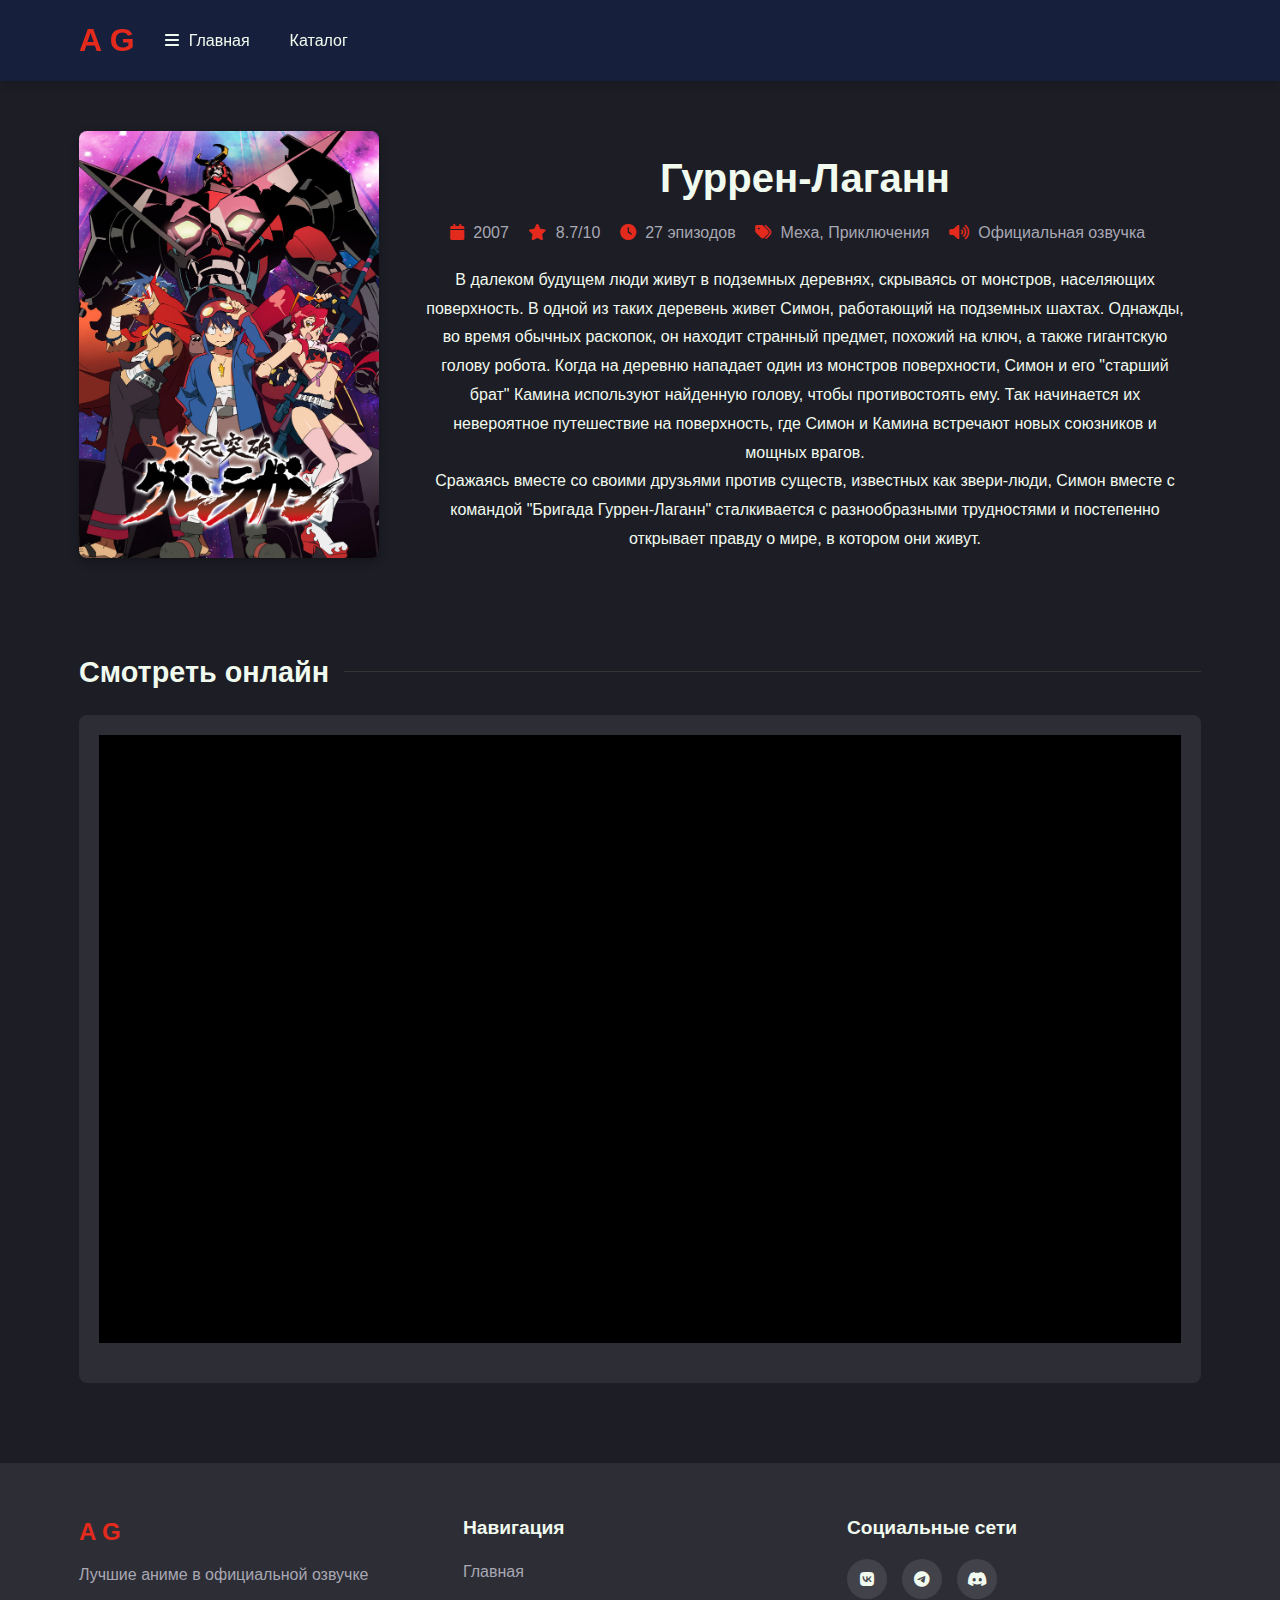
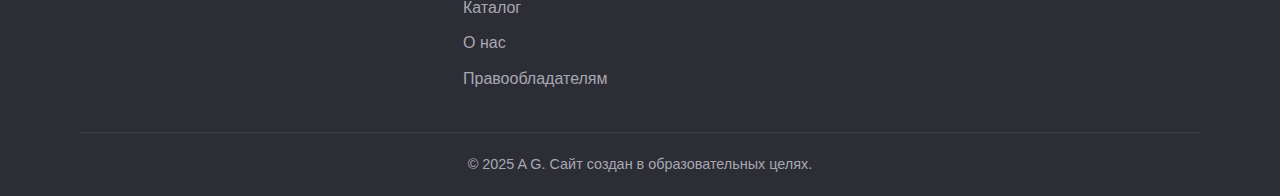
==== anime/gurren-lagann.html @ 94c875a3 "first commit" ====
<!DOCTYPE html>
<html lang="ru">
<head>
    <meta charset="UTF-8">
    <meta name="viewport" content="width=device-width, initial-scale=1.0">
    <title>Гуррен-Лаганн - A G</title>
    <link rel="stylesheet" href="../css/style.css">
    <link rel="stylesheet" href="https://cdnjs.cloudflare.com/ajax/libs/font-awesome/6.4.0/css/all.min.css">
    <style>
        :root {
            --primary-color: #e42a1d;
            --secondary-color: #ff8e2b;
            --dark-bg: #1d1d26;
            --card-bg: #2d2d36;
            --accent-color: #ffa500;
        }
        
        body {
            background-color: var(--dark-bg);
        }
        
        .anime-details {
            padding: 50px 0;
        }
        
        .anime-container {
            display: grid;
            grid-template-columns: 300px 1fr;
            gap: 30px;
        }
        
        .anime-poster img {
            width: 100%;
            border-radius: var(--border-radius);
            box-shadow: var(--box-shadow);
        }
        
        .anime-info h1 {
            font-size: 2.5rem;
            margin-bottom: 10px;
        }
        
        .anime-info .details {
            margin-bottom: 20px;
        }
        
        .anime-info .details span {
            display: inline-block;
            margin-right: 15px;
            color: var(--gray-text);
        }
        
        .anime-info .details span i {
            margin-right: 5px;
            color: var(--primary-color);
        }
        
        .anime-info .synopsis {
            margin-bottom: 30px;
            line-height: 1.8;
        }
        
        .episodes-section {
            margin-top: 50px;
        }
        
        .episodes-title {
            font-size: 1.8rem;
            margin-bottom: 20px;
            display: flex;
            align-items: center;
        }
        
        .episodes-title::after {
            content: '';
            flex: 1;
            height: 1px;
            background-color: #333;
            margin-left: 15px;
        }
        
        .player-container {
            background-color: var(--card-bg);
            border-radius: var(--border-radius);
            padding: 20px;
            margin-bottom: 30px;
        }
        
        .player {
            width: 100%;
            aspect-ratio: 16/9;
            background-color: #000;
            margin-bottom: 20px;
            display: flex;
            align-items: center;
            justify-content: center;
            color: var(--gray-text);
            font-size: 1.2rem;
        }
        
        .episodes-list {
            display: grid;
            grid-template-columns: repeat(auto-fill, minmax(60px, 1fr));
            gap: 10px;
            margin-top: 20px;
        }
        
        .episode-btn {
            display: flex;
            align-items: center;
            justify-content: center;
            height: 40px;
            background-color: var(--dark-bg);
            border-radius: 5px;
            cursor: pointer;
            transition: var(--transition);
        }
        
        .episode-btn:hover, .episode-btn.active {
            background-color: var(--primary-color);
        }
        
        @media (max-width: 768px) {
            .anime-container {
                grid-template-columns: 1fr;
            }
            
            .anime-poster {
                max-width: 300px;
                margin: 0 auto;
            }
            
            .player {
                aspect-ratio: 4/3;
            }
        }
    </style>
</head>
<body>
    <header>
        <div class="container">
            <div class="logo">
                <h1><a href="../index.html">A G</a></h1>
            </div>
            <nav>
                <ul>
                    <li><a href="../index.html">Главная</a></li>
                    <li><a href="../catalog.html">Каталог</a></li>
                </ul>
            </nav>
            <div class="buttons">
                
            </div>
        </div>
    </header>

    <main>
        <section class="anime-details">
            <div class="container">
                <div class="anime-container">
                    <div class="anime-poster">
                        <img src="../img/gurrenLaggan.jpeg" alt="Гуррен-Лаганн">
                    </div>
                    <div class="anime-info">
                        <h1>Гуррен-Лаганн</h1>
                        <div class="details">
                            <span><i class="fas fa-calendar"></i> 2007</span>
                            <span><i class="fas fa-star"></i> 8.7/10</span>
                            <span><i class="fas fa-clock"></i> 27 эпизодов</span>
                            <span><i class="fas fa-tags"></i> Меха, Приключения</span>
                            <span><i class="fas fa-volume-high"></i> Официальная озвучка</span>
                        </div>
                        <div class="synopsis">
                            <p>В далеком будущем люди живут в подземных деревнях, скрываясь от монстров, населяющих поверхность. В одной из таких деревень живет Симон, работающий на подземных шахтах. Однажды, во время обычных раскопок, он находит странный предмет, похожий на ключ, а также гигантскую голову робота. Когда на деревню нападает один из монстров поверхности, Симон и его "старший брат" Камина используют найденную голову, чтобы противостоять ему. Так начинается их невероятное путешествие на поверхность, где Симон и Камина встречают новых союзников и мощных врагов.</p>
                            <p>Сражаясь вместе со своими друзьями против существ, известных как звери-люди, Симон вместе с командой "Бригада Гуррен-Лаганн" сталкивается с разнообразными трудностями и постепенно открывает правду о мире, в котором они живут.</p>
                        </div>
                    </div>
                </div>
                
                <div class="episodes-section">
                    <h2 class="episodes-title">Смотреть онлайн</h2>
                    
                    <div class="player-container">
                        <div class="player">
                            <iframe src="https://kodik.info/season/29984/d33c1578a143ec82619d3302671e3e19/720p" width="100%" height="100%" frameborder="0" AllowFullScreen allow="autoplay *; fullscreen *"></iframe>
                        </div>
                    </div>
                </div>
            </div>
        </section>
    </main>

    <footer>
        <div class="container">
            <div class="footer-content">
                <div class="footer-logo">
                    <h2>A G</h2>
                    <p>Лучшие аниме в официальной озвучке</p>
                </div>
                <div class="footer-links">
                    <h3>Навигация</h3>
                    <ul>
                        <li><a href="../index.html">Главная</a></li>
                        <li><a href="../catalog.html">Каталог</a></li>
                        <li><a href="../about.html">О нас</a></li>
                        <li><a href="../copyright.html">Правообладателям</a></li>
                    </ul>
                </div>
                <div class="footer-social">
                    <h3>Социальные сети</h3>
                    <div class="social-icons">
                        <a href="#"><i class="fab fa-vk"></i></a>
                        <a href="#"><i class="fab fa-telegram"></i></a>
                        <a href="#"><i class="fab fa-discord"></i></a>
                    </div>
                </div>
            </div>
            <div class="footer-bottom">
                <p>&copy; 2025 A G. Сайт создан в образовательных целях.</p>
            </div>
        </div>
    </footer>

    <script src="../js/main.js"></script>
</body>
</html>
---- css/style.css ----
/* Основные стили */
:root {
    --primary-color: #e63946;
    --secondary-color: #ff6b6b;
    --accent-color: #ff6b6b;
    --dark-bg: #1a1a2e;
    --darker-bg: #0a0a0a;
    --light-text: #f1faee;
    --dark-text: #333;
    --gray-text: #a8a8b3;
    --card-bg: #16213e;
    --border-radius: 8px;
    --box-shadow: 0 4px 10px rgba(0, 0, 0, 0.3);
    --transition: all 0.3s ease;
}

* {
    margin: 0;
    padding: 0;
    box-sizing: border-box;
}

body {
    font-family: 'Segoe UI', Tahoma, Geneva, Verdana, sans-serif;
    background-color: var(--dark-bg);
    color: var(--light-text);
    line-height: 1.6;
}

.container {
    width: 90%;
    max-width: 1200px;
    margin: 0 auto;
    padding: 0 15px;
}

a {
    text-decoration: none;
    color: var(--light-text);
}

ul {
    list-style: none;
}

img {
    max-width: 100%;
}

.btn {
    padding: 8px 15px;
    border-radius: var(--border-radius);
    transition: var(--transition);
    display: inline-block;
    background-color: transparent;
    border: 1px solid var(--primary-color);
    color: var(--light-text);
    cursor: pointer;
    font-weight: 500;
}

.btn:hover {
    background-color: rgba(230, 57, 70, 0.1);
}

.btn-primary {
    background-color: var(--primary-color);
    color: white;
}

.btn-primary:hover {
    background-color: var(--secondary-color);
}

.btn-secondary {
    background-color: var(--card-bg);
    border: 1px solid var(--card-bg);
}

.btn-secondary:hover {
    background-color: #1f2b4e;
}

.btn-large {
    padding: 12px 25px;
    font-size: 1.1rem;
}

/* Хедер */
header {
    background-color: rgba(22, 33, 62, 0.95);
    position: sticky;
    top: 0;
    z-index: 1000;
    padding: 15px 0;
    box-shadow: 0 2px 10px rgba(0, 0, 0, 0.2);
}

header .container {
    display: flex;
    align-items: center;
}

.logo {
    margin-right: 30px;
}

.logo h1 {
    font-size: 2rem;
    font-weight: 700;
}

.logo a {
    color: var(--primary-color);
}

nav {
    flex: 1;
}

nav ul {
    display: flex;
    gap: 20px;
}

nav ul li a {
    padding: 10px;
    transition: var(--transition);
    font-weight: 500;
}

nav ul li a:hover, nav ul li a.active {
    color: var(--primary-color);
}

.buttons {
    display: flex;
    gap: 10px;
}

/* Герой-секция */
.hero {
    background: linear-gradient(rgba(0, 0, 0, 0.7), rgba(0, 0, 0, 0.7)), url('../images/hero-bg.jpg');
    background-size: cover;
    background-position: center;
    height: 500px;
    display: flex;
    align-items: center;
    text-align: center;
}

.hero-content {
    max-width: 800px;
    margin: 0 auto;
}

.hero-content h2 {
    font-size: 2.5rem;
    margin-bottom: 15px;
}

.hero-content p {
    font-size: 1.2rem;
    margin-bottom: 30px;
    color: var(--gray-text);
}

/* Секция с аниме */
.section-title {
    text-align: center;
    margin-bottom: 40px;
    font-size: 2rem;
    position: relative;
}

.section-title::after {
    content: '';
    display: block;
    width: 60px;
    height: 3px;
    background-color: var(--primary-color);
    margin: 15px auto;
}

.anime-grid {
    display: grid;
    grid-template-columns: repeat(auto-fill, minmax(250px, 1fr));
    gap: 30px;
}

.anime-card {
    background-color: var(--card-bg);
    border-radius: var(--border-radius);
    overflow: hidden;
    transition: var(--transition);
    box-shadow: var(--box-shadow);
}

.anime-card:hover {
    transform: translateY(-5px);
}

.anime-image {
    position: relative;
    aspect-ratio: 3/4;
    overflow: hidden;
}

.anime-image img {
    width: 100%;
    height: 100%;
    object-fit: cover;
    transition: transform 0.5s ease;
}

.anime-card:hover .anime-image img {
    transform: scale(1.05);
}

.anime-info {
    padding: 15px;
    text-align: center;
}

.anime-info h3 {
    margin-bottom: 15px;
    font-size: 1.2rem;
    height: 2.4em;
    display: -webkit-box;
    -webkit-line-clamp: 2;
    -webkit-box-orient: vertical;
    overflow: hidden;
}

.view-more-container {
    text-align: center;
    margin-top: 40px;
}

/* Футер */
footer {
    background-color: var(--card-bg);
    padding: 50px 0 20px;
}

.footer-content {
    display: grid;
    grid-template-columns: repeat(auto-fit, minmax(200px, 1fr));
    gap: 30px;
    margin-bottom: 30px;
}

.footer-logo h2 {
    color: var(--primary-color);
    margin-bottom: 10px;
}

.footer-logo p {
    color: var(--gray-text);
}

.footer-links h3, .footer-social h3 {
    margin-bottom: 15px;
    font-size: 1.2rem;
}

.footer-links ul li {
    margin-bottom: 10px;
}

.footer-links ul li a {
    color: var(--gray-text);
    transition: var(--transition);
}

.footer-links ul li a:hover {
    color: var(--primary-color);
}

.social-icons {
    display: flex;
    gap: 15px;
}

.social-icons a {
    width: 40px;
    height: 40px;
    border-radius: 50%;
    background-color: rgba(255, 255, 255, 0.1);
    display: flex;
    align-items: center;
    justify-content: center;
    transition: var(--transition);
}

.social-icons a:hover {
    background-color: var(--primary-color);
}

.footer-bottom {
    text-align: center;
    border-top: 1px solid rgba(255, 255, 255, 0.1);
    padding-top: 20px;
    color: var(--gray-text);
    font-size: 0.9rem;
}

/* Адаптивный дизайн */
@media (max-width: 768px) {
    header .container {
        flex-direction: column;
        gap: 15px;
    }
    
    .logo {
        margin-right: 0;
    }
    
    nav ul {
        justify-content: center;
    }
    
    .buttons {
        justify-content: center;
    }
    
    .hero {
        height: 400px;
    }
    
    .hero-content h2 {
        font-size: 2rem;
    }
    
    .featured {
        padding: 50px 0;
    }
    
    .anime-grid {
        grid-template-columns: repeat(auto-fill, minmax(200px, 1fr));
    }
}

@media (max-width: 576px) {
    .anime-grid {
        grid-template-columns: repeat(auto-fill, minmax(200px, 1fr));
    }
    
    .anime-image {
        height: 280px;
    }
    
    .hero {
        height: 400px;
    }
    
    .buttons {
        flex-direction: column;
    }
}

/* Page content */
.page-content {
    padding: 50px 0;
}

.page-title {
    font-size: 2.5rem;
    margin-bottom: 30px;
    text-align: center;
}

.content-block {
    background-color: var(--card-bg);
    padding: 30px;
    border-radius: var(--border-radius);
    box-shadow: var(--box-shadow);
}

.content-block h2 {
    margin-bottom: 15px;
    color: var(--primary-color);
}

.content-block p {
    margin-bottom: 20px;
}

.content-block a {
    color: var(--primary-color);
}

.content-block a:hover {
    text-decoration: underline;
}
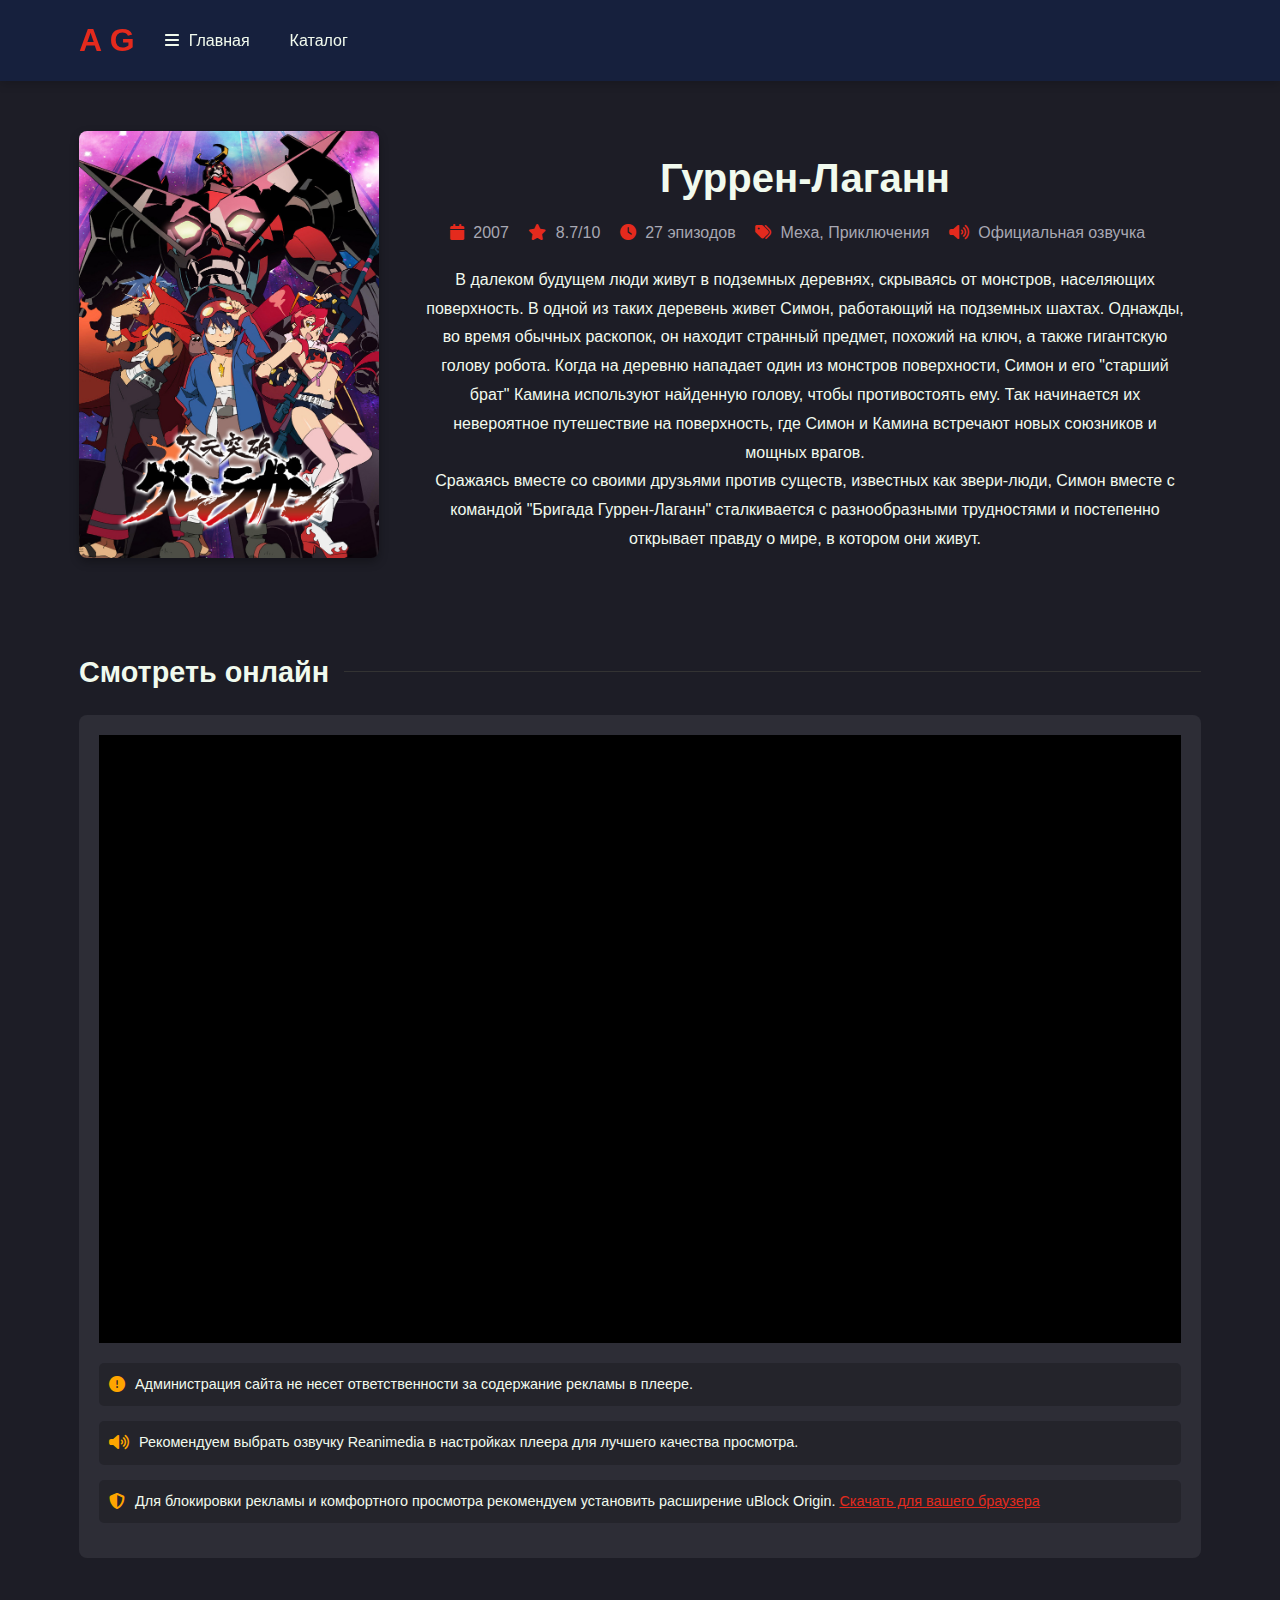
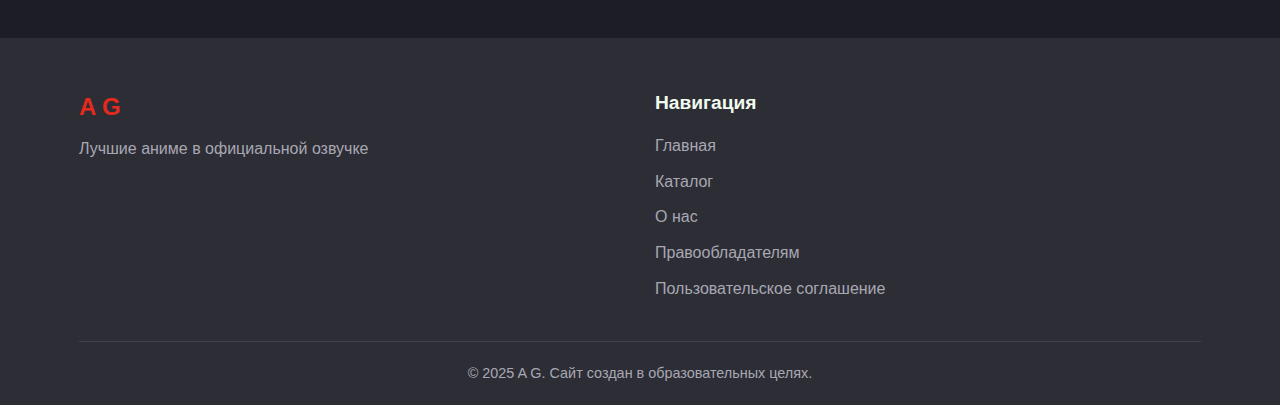
==== commit bf802ee3: "Добавлены сноски под плеером и скрипт для установки ссылки на расширение uBlock Origin в зависимости" ====
--- a/anime/gurren-lagann.html
+++ b/anime/gurren-lagann.html
@@ -133,6 +133,35 @@
             .player {
                 aspect-ratio: 4/3;
             }
+        }
+        
+        /* Стили для сносок под плеером */
+        .player-notices {
+            margin-top: 20px;
+        }
+        
+        .notice {
+            display: flex;
+            align-items: flex-start;
+            gap: 10px;
+            margin-bottom: 15px;
+            padding: 10px;
+            background-color: rgba(0, 0, 0, 0.2);
+            border-radius: 5px;
+        }
+        
+        .notice i {
+            margin-top: 3px;
+        }
+        
+        .notice p {
+            margin: 0;
+            font-size: 0.9rem;
+        }
+        
+        .notice a {
+            color: var(--primary-color);
+            text-decoration: underline;
         }
     </style>
 </head>
@@ -182,7 +211,24 @@
                     
                     <div class="player-container">
                         <div class="player">
-                            <iframe src="https://kodik.info/season/29984/d33c1578a143ec82619d3302671e3e19/720p" width="100%" height="100%" frameborder="0" AllowFullScreen allow="autoplay *; fullscreen *"></iframe>
+                            <iframe src="https://kodik.info/video/31245/a87b9cee2f9e66dd0c7cabeaf7bc28b4/720p" width="100%" height="100%" frameborder="0" AllowFullScreen allow="autoplay *; fullscreen *"></iframe>
+                        </div>
+                        
+                        <div class="player-notices">
+                            <div class="notice">
+                                <i class="fas fa-exclamation-circle" style="color: var(--accent-color);"></i>
+                                <p>Администрация сайта не несет ответственности за содержание рекламы в плеере.</p>
+                            </div>
+                            
+                            <div class="notice">
+                                <i class="fas fa-volume-high" style="color: var(--accent-color);"></i>
+                                <p>Рекомендуем выбрать озвучку Reanimedia в настройках плеера для лучшего качества просмотра.</p>
+                            </div>
+                            
+                            <div class="notice" id="ublock-notice">
+                                <i class="fas fa-shield-alt" style="color: var(--accent-color);"></i>
+                                <p>Для блокировки рекламы и комфортного просмотра рекомендуем установить расширение uBlock Origin. <a href="#" id="ublock-link" target="_blank">Скачать для вашего браузера</a></p>
+                            </div>
                         </div>
                     </div>
                 </div>
@@ -204,15 +250,8 @@
                         <li><a href="../catalog.html">Каталог</a></li>
                         <li><a href="../about.html">О нас</a></li>
                         <li><a href="../copyright.html">Правообладателям</a></li>
+                        <li><a href="../terms.html">Пользовательское соглашение</a></li>
                     </ul>
-                </div>
-                <div class="footer-social">
-                    <h3>Социальные сети</h3>
-                    <div class="social-icons">
-                        <a href="#"><i class="fab fa-vk"></i></a>
-                        <a href="#"><i class="fab fa-telegram"></i></a>
-                        <a href="#"><i class="fab fa-discord"></i></a>
-                    </div>
                 </div>
             </div>
             <div class="footer-bottom">
@@ -222,5 +261,24 @@
     </footer>
 
     <script src="../js/main.js"></script>
+    <script>
+        // Определение браузера и установка правильной ссылки на uBlock Origin
+        document.addEventListener('DOMContentLoaded', function() {
+            const userAgent = navigator.userAgent;
+            let ublockLink = document.getElementById('ublock-link');
+            
+            if (userAgent.indexOf("Chrome") > -1) {
+                ublockLink.href = "https://chrome.google.com/webstore/detail/ublock-origin/cjpalhdlnbpafiamejdnhcphjbkeiagm";
+            } else if (userAgent.indexOf("Firefox") > -1) {
+                ublockLink.href = "https://addons.mozilla.org/ru/firefox/addon/ublock-origin/";
+            } else if (userAgent.indexOf("Opera") > -1 || userAgent.indexOf("OPR") > -1) {
+                ublockLink.href = "https://addons.opera.com/ru/extensions/details/ublock/";
+            } else if (userAgent.indexOf("Edg") > -1) {
+                ublockLink.href = "https://microsoftedge.microsoft.com/addons/detail/ublock-origin/odfafepnkmbhccpbejgmiehpchacaeak";
+            } else {
+                document.getElementById('ublock-notice').style.display = 'none';
+            }
+        });
+    </script>
 </body>
 </html> 